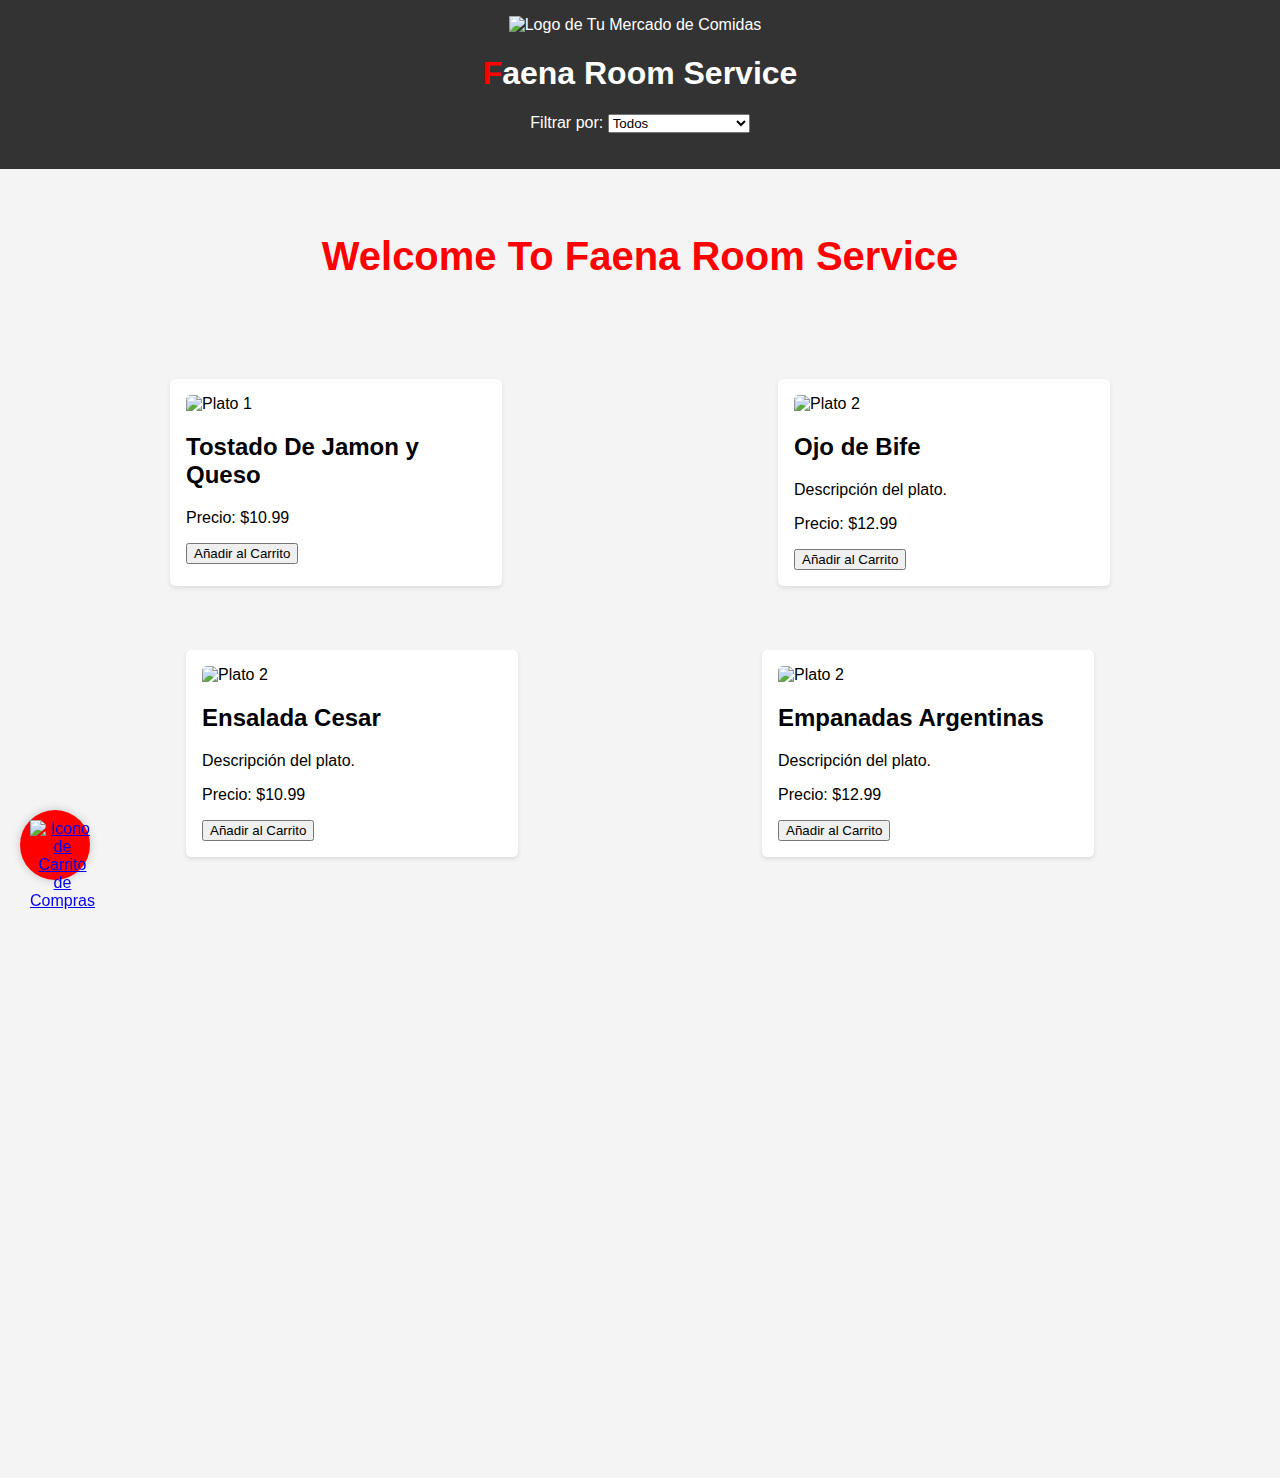
==== index.html @ 1b351f82 "Add files via upload" ====
<!DOCTYPE html>
<html lang="es">
<head>
    <meta charset="UTF-8">
    <meta name="viewport" content="width=device-width, initial-scale=1.0">
    <title>Faena Room Service</title>
    <link rel="stylesheet" href="styles.css">
</head>
<body>
    <header>
        <img src="img/F.png" alt="Logo de Tu Mercado de Comidas" class="logo">
        <h1><f>F</f>aena Room Service</h1>

        <div class="filtro-container">
            <label for="filtro">Filtrar por:</label>
            <select id="filtro" onchange="filtrarPlatos()">
                <option value="todos">Todos</option>
                <option value="desayuno">Desayuno/Merienda</option>
                <option value="almuerzo">Almuerzo/Cena</option>
                <option value="bebidas">Bebidas</option>
            </select>
        </div>

        <div class="carrito-icon" onclick="mostrarCarrito()">
            <a href="#carrito"><img src="img/carrito.jpg" alt="Icono de Carrito de Compras"></a>
        </div>
    </header>

    <section class="hero">
        <h2>Welcome To Faena Room Service</h2>
    </section>

    <section id="comidas">
        <div class="comida">
            <img src="img/comida1.jpg" alt="Plato 1">
            <h2>Tostado De Jamon y Queso</h2>
            <p></p>
            <p>Precio: $10.99</p>
            <button onclick="agregarAlCarrito('Tostado de Jamon y Queso', 12.99)">Añadir al Carrito</button>
        </div>

        <div class="comida">
            <img src="img/ojoBife.jpg" alt="Plato 2">
            <h2>Ojo de Bife</h2>
            <p>Descripción del plato.</p>
            <p>Precio: $12.99</p>
            <button onclick="agregarAlCarrito('Ojo De Bife', 12.99)">Añadir al Carrito</button>
        </div>

    <section id="comidas">
        <div class="comida">
            <img src="img/ensalada-cesar.jpg" alt="Plato 2">
            <h2>Ensalada Cesar</h2>
            <p>Descripción del plato.</p>
            <p>Precio: $10.99</p>
            <button onclick="agregarAlCarrito('Ensalada Cesa', 12.99)">Añadir al Carrito</button>
        </div>

        <div class="comida">
            <img src="img/empanadas.jpg" alt="Plato 2">
            <h2>Empanadas Argentinas</h2>
            <p>Descripción del plato.</p>
            <p>Precio: $12.99</p>
            <button onclick="agregarAlCarrito('Empanadas Argentinas', 12.99)">Añadir al Carrito</button>
        </div>

        
    <section id="comidas">
        <div class="comida">
            <img src="img/pizza.jpg" alt="Plato 2">
            <h2>Pizza Margarita</h2>
            <p>Descripción del plato.</p>
            <p>Precio: $10.99</p>
            <button onclick="agregarAlCarrito('Pizza Margarita', 12.99)">Añadir al Carrito</button>
        </div>

        <div class="comida">
            <img src="img/hamburguesaConPapas.jpg" alt="Plato 2">
            <h2>Hamburgesa con papas</h2>
            <p>Descripción del plato.</p>
            <p>Precio: $12.99</p>
            <button onclick="agregarAlCarrito('Hamburgesa con papas', 12.99)">Añadir al Carrito</button>
        </div>



            <div class="comida">
                <img src="img/sandwichLomo.jpg" alt="Plato 2">
                <h2>sandwich de Lomo</h2>
                <p>Descripción del plato.</p>
                <p>Precio: $10.99</p>
                <button onclick="agregarAlCarrito('Plato 7', 12.99)">Añadir al Carrito</button>
            </div>
    
            <div class="comida">
                <img src="img/jugoNaranja.jpg" alt="Plato 2">
                <h2>Jugo De Naranja</h2>
                <p>Descripción del plato.</p>
                <p>Precio: $12.99</p>
                <button onclick="agregarAlCarrito('Plato 8', 12.99)">Añadir al Carrito</button>
                
            </div>

        <!-- Puedes agregar más elementos "comida" según sea necesario -->
    </section>

    <div id="carrito-ventana" class="carrito-ventana">
        <div id="resumen-carrito"></div>
        <div id="total-carrito"></div>
        <button onclick="cerrarCarrito()">Cerrar Carrito</button>
    </div>

    

    <script src="script.js"></script>
</body>




</html>
---- styles.css ----
body {
    font-family: Arial, sans-serif;
    margin: 0;
    padding: 0;
    background-color: #f4f4f4;
}

.logo {
    width: 40px; /* Ajusta el tamaño de tu logo según sea necesario */
    margin-right: 10px;
}

f{
    color: #FF0000;
}

header {
    background-color: #333;
    color: #fff;
    text-align: center;
    padding: 1em;
    font-family: 'Montserrat', sans-serif;
    font-family: 'Roboto', sans-serif;
}

.hero {
    text-align: center;
    padding: 2em;
    background-image: url('tu-imagen-de-fondo.jpg'); /* Agrega la URL de tu imagen de fondo */
    background-size: cover;
    color: #FF0000;
}

.hero h2 {
    font-size: 2.5em;
    margin-bottom: 0.5em;
}

.hero p {
    font-size: 1.2em;
    margin-bottom: 1em;
}

.cta-button {
    display: inline-block;
    padding: 1em 2em;
    background-color: #ff6600;
    color: #fff;
    text-decoration: none;
    border-radius: 5px;
    font-weight: bold;
    transition: background-color 0.3s ease;
}

.cta-button:hover {
    background-color: #e05a00;
}

section {
    display: flex;
    flex-wrap: wrap;
    justify-content: space-around;
    padding: 2em;
}

.comida {
    width: 300px;
    margin: 1em;
    padding: 1em;
    background-color: #fff;
    border-radius: 5px;
    box-shadow: 0 2px 4px rgba(0, 0, 0, 0.1);
    opacity: 0;
    transform: translateY(20px);
    transition: opacity 0.5s ease, transform 0.5s ease;
}

.filtro-container {
    margin-bottom: 20px;
}


.comida img {
    width: 100%;
    border-radius: 5px 5px 0 0;
}

.comida.visible {
    opacity: 1;
    transform: translateY(0);
}


footer {
    background-color: #333;
    color: #fff;
    text-align: center;
    padding: 1em;
    position: fixed;
    bottom: 0;
    width: 100%;
}


.carrito-icon {
    position: fixed;
    bottom: 20px;
    left: 20px;
    background-color: #FF0000; /* Color de fondo rojo */
    width: 50px;
    height: 50px;
    border-radius: 50%;
    padding: 10px;
    box-shadow: 0 0 10px rgba(0, 0, 0, 0.2);
}

.carrito-icon img {
    width: 100%;
    height: 100%;
}

.carrito-ventana {
    display: none;
    position: fixed;
    top: 50%;
    left: 50%;
    transform: translate(-50%, -50%);
    padding: 20px;
    background-color: #fff;
    box-shadow: 0 0 10px rgba(0, 0, 0, 0.2);
    z-index: 999;
}

.carrito-ventana.visible {
    display: block;
}
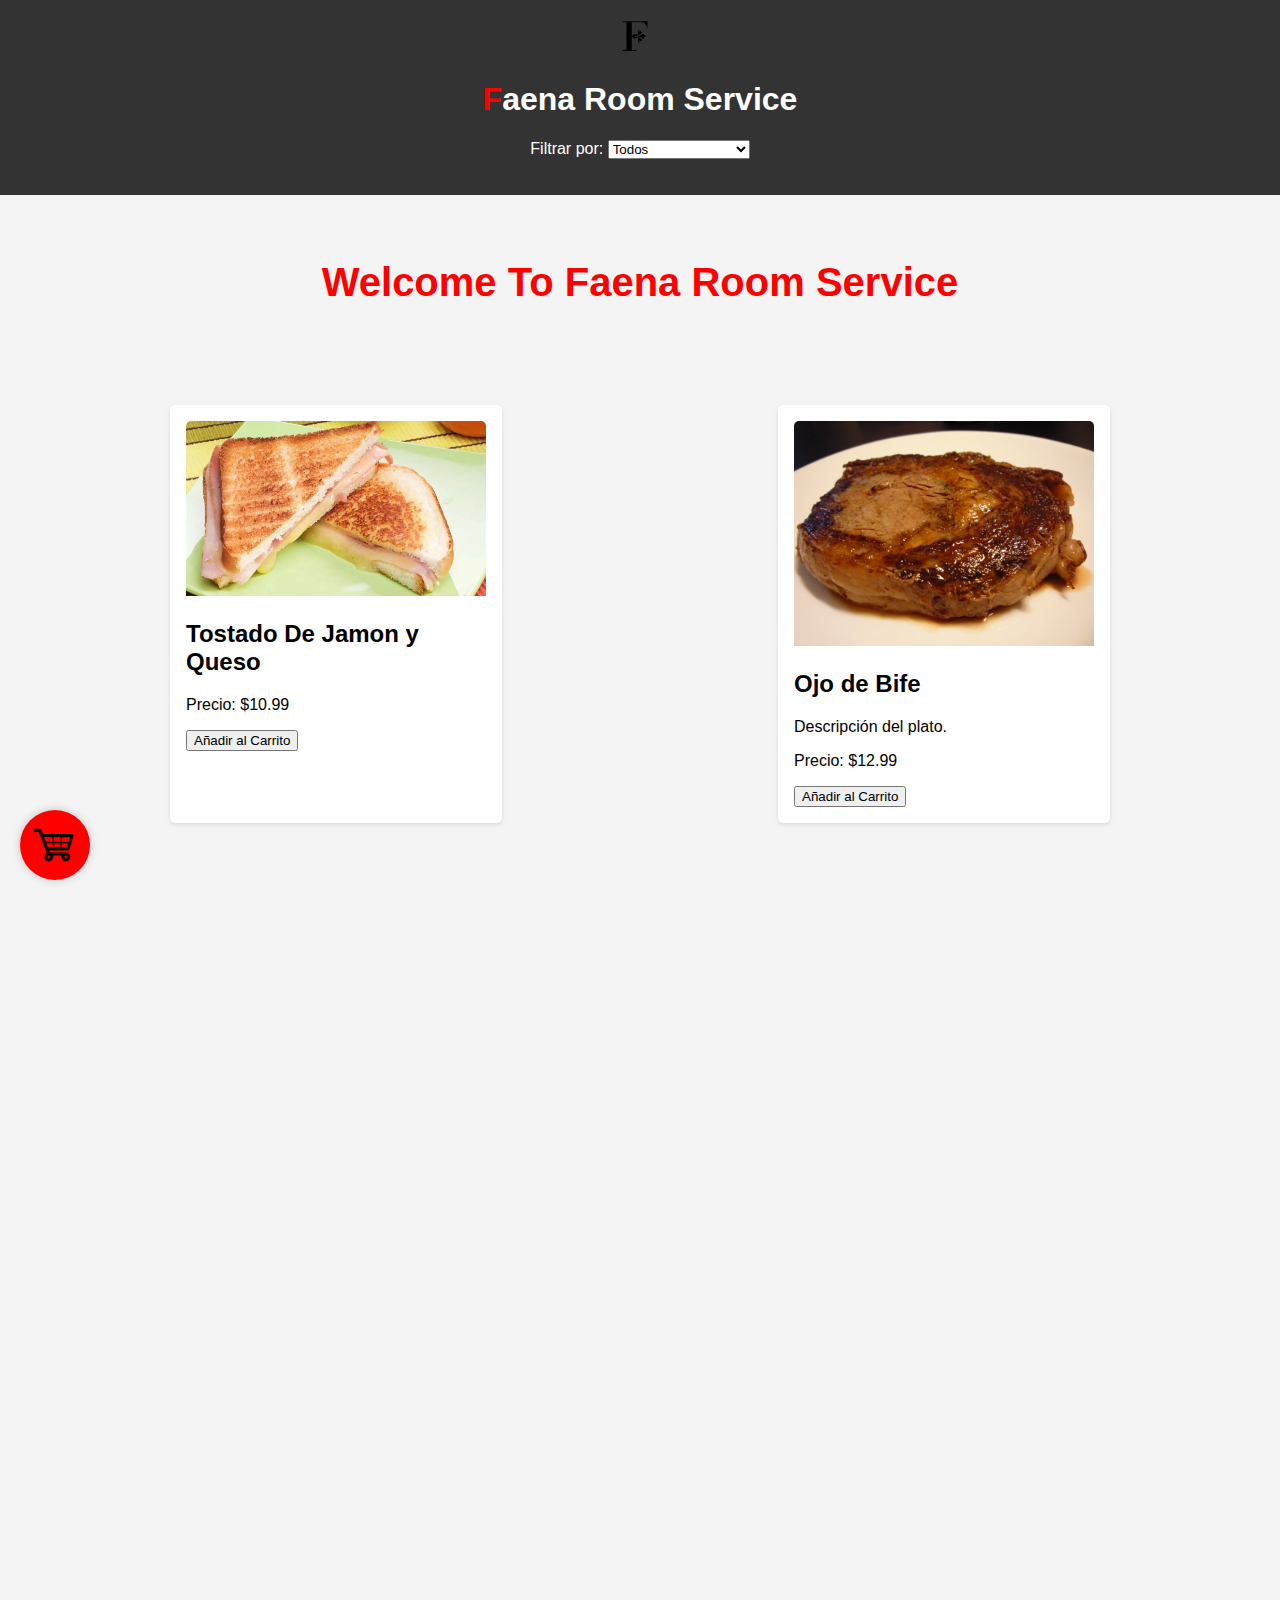
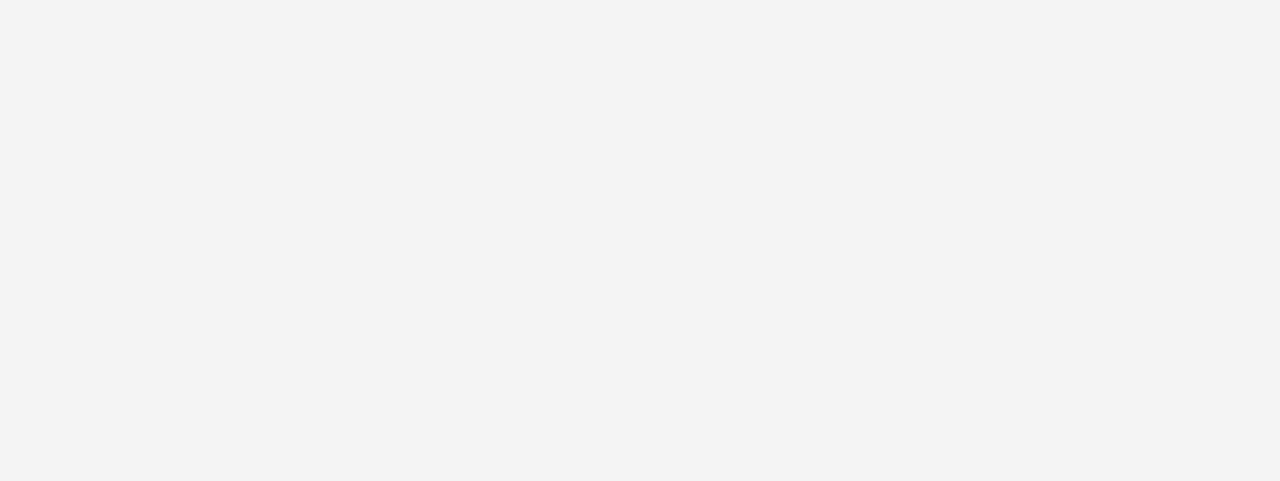
==== commit e30e451c: "index.html" ====
--- a/index.html
+++ b/index.html
@@ -8,7 +8,7 @@
 </head>
 <body>
     <header>
-        <img src="img/F.png" alt="Logo de Tu Mercado de Comidas" class="logo">
+        <img src="F.png" alt="Logo de Tu Mercado de Comidas" class="logo">
         <h1><f>F</f>aena Room Service</h1>
 
         <div class="filtro-container">
@@ -22,7 +22,7 @@
         </div>
 
         <div class="carrito-icon" onclick="mostrarCarrito()">
-            <a href="#carrito"><img src="img/carrito.jpg" alt="Icono de Carrito de Compras"></a>
+            <a href="#carrito"><img src="carrito.jpg" alt="Icono de Carrito de Compras"></a>
         </div>
     </header>
 
@@ -32,7 +32,7 @@
 
     <section id="comidas">
         <div class="comida">
-            <img src="img/comida1.jpg" alt="Plato 1">
+            <img src="comida1.jpg" alt="Plato 1">
             <h2>Tostado De Jamon y Queso</h2>
             <p></p>
             <p>Precio: $10.99</p>
@@ -40,7 +40,7 @@
         </div>
 
         <div class="comida">
-            <img src="img/ojoBife.jpg" alt="Plato 2">
+            <img src="ojoBife.jpg" alt="Plato 2">
             <h2>Ojo de Bife</h2>
             <p>Descripción del plato.</p>
             <p>Precio: $12.99</p>
@@ -49,7 +49,7 @@
 
     <section id="comidas">
         <div class="comida">
-            <img src="img/ensalada-cesar.jpg" alt="Plato 2">
+            <img src="ensalada-cesar.jpg" alt="Plato 2">
             <h2>Ensalada Cesar</h2>
             <p>Descripción del plato.</p>
             <p>Precio: $10.99</p>
@@ -57,7 +57,7 @@
         </div>
 
         <div class="comida">
-            <img src="img/empanadas.jpg" alt="Plato 2">
+            <img src="empanadas.jpg" alt="Plato 2">
             <h2>Empanadas Argentinas</h2>
             <p>Descripción del plato.</p>
             <p>Precio: $12.99</p>
@@ -67,7 +67,7 @@
         
     <section id="comidas">
         <div class="comida">
-            <img src="img/pizza.jpg" alt="Plato 2">
+            <img src="pizza.jpg" alt="Plato 2">
             <h2>Pizza Margarita</h2>
             <p>Descripción del plato.</p>
             <p>Precio: $10.99</p>
@@ -75,7 +75,7 @@
         </div>
 
         <div class="comida">
-            <img src="img/hamburguesaConPapas.jpg" alt="Plato 2">
+            <img src="hamburguesaConPapas.jpg" alt="Plato 2">
             <h2>Hamburgesa con papas</h2>
             <p>Descripción del plato.</p>
             <p>Precio: $12.99</p>
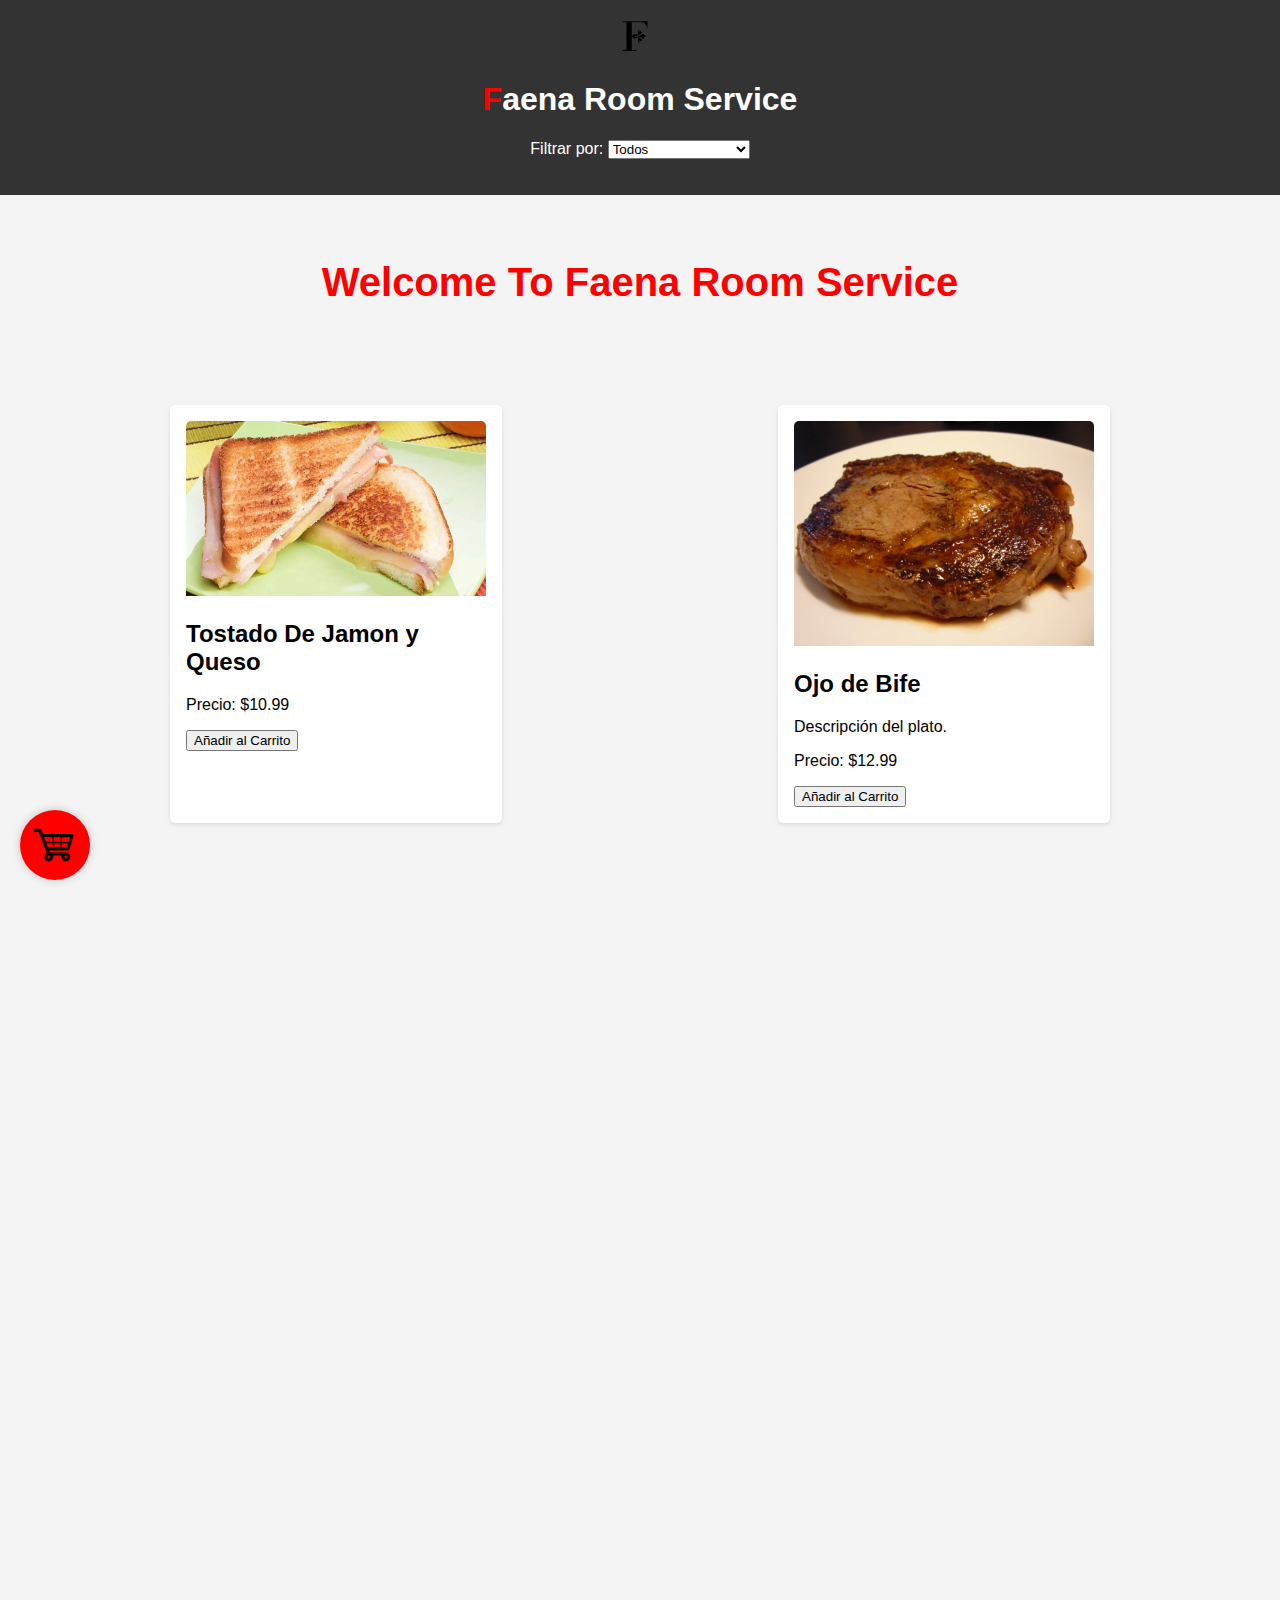
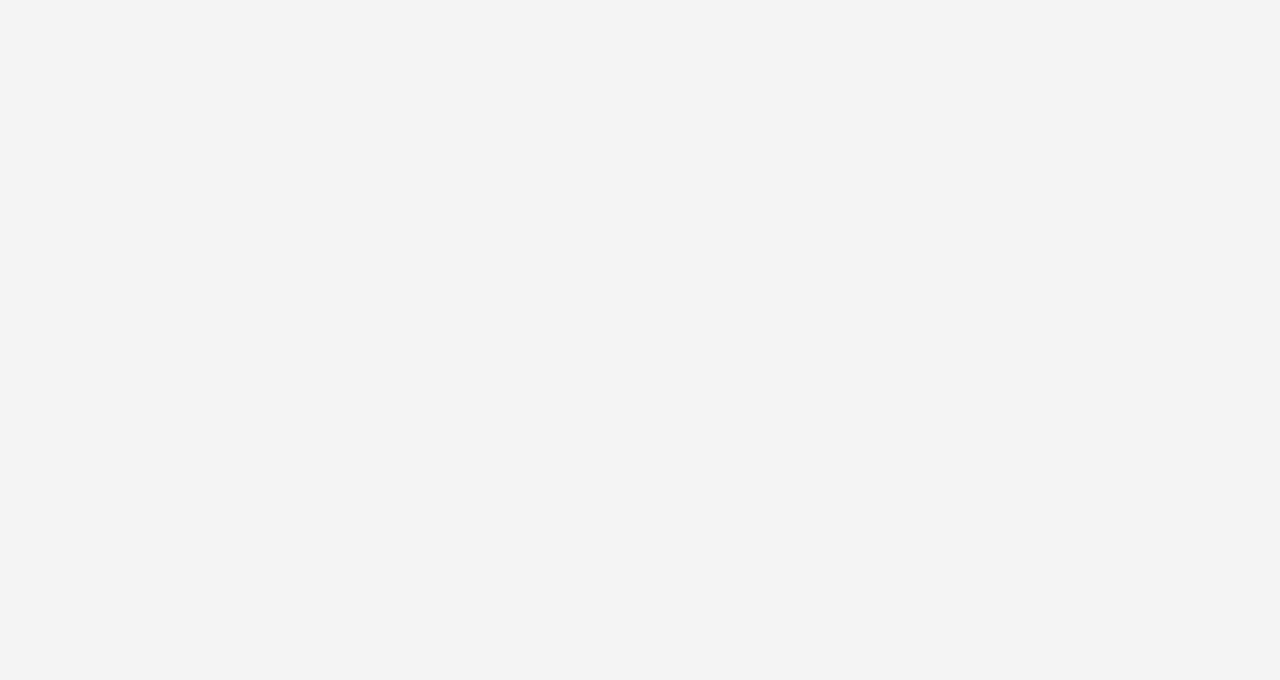
==== commit ad0257a3: "Add files via upload" ====
--- a/index.html
+++ b/index.html
@@ -85,7 +85,7 @@
 
 
             <div class="comida">
-                <img src="img/sandwichLomo.jpg" alt="Plato 2">
+                <img src="sandwichLomo.jpg" alt="Plato 2">
                 <h2>sandwich de Lomo</h2>
                 <p>Descripción del plato.</p>
                 <p>Precio: $10.99</p>
@@ -93,7 +93,7 @@
             </div>
     
             <div class="comida">
-                <img src="img/jugoNaranja.jpg" alt="Plato 2">
+                <img src="jugoNaranja.jpg" alt="Plato 2">
                 <h2>Jugo De Naranja</h2>
                 <p>Descripción del plato.</p>
                 <p>Precio: $12.99</p>
